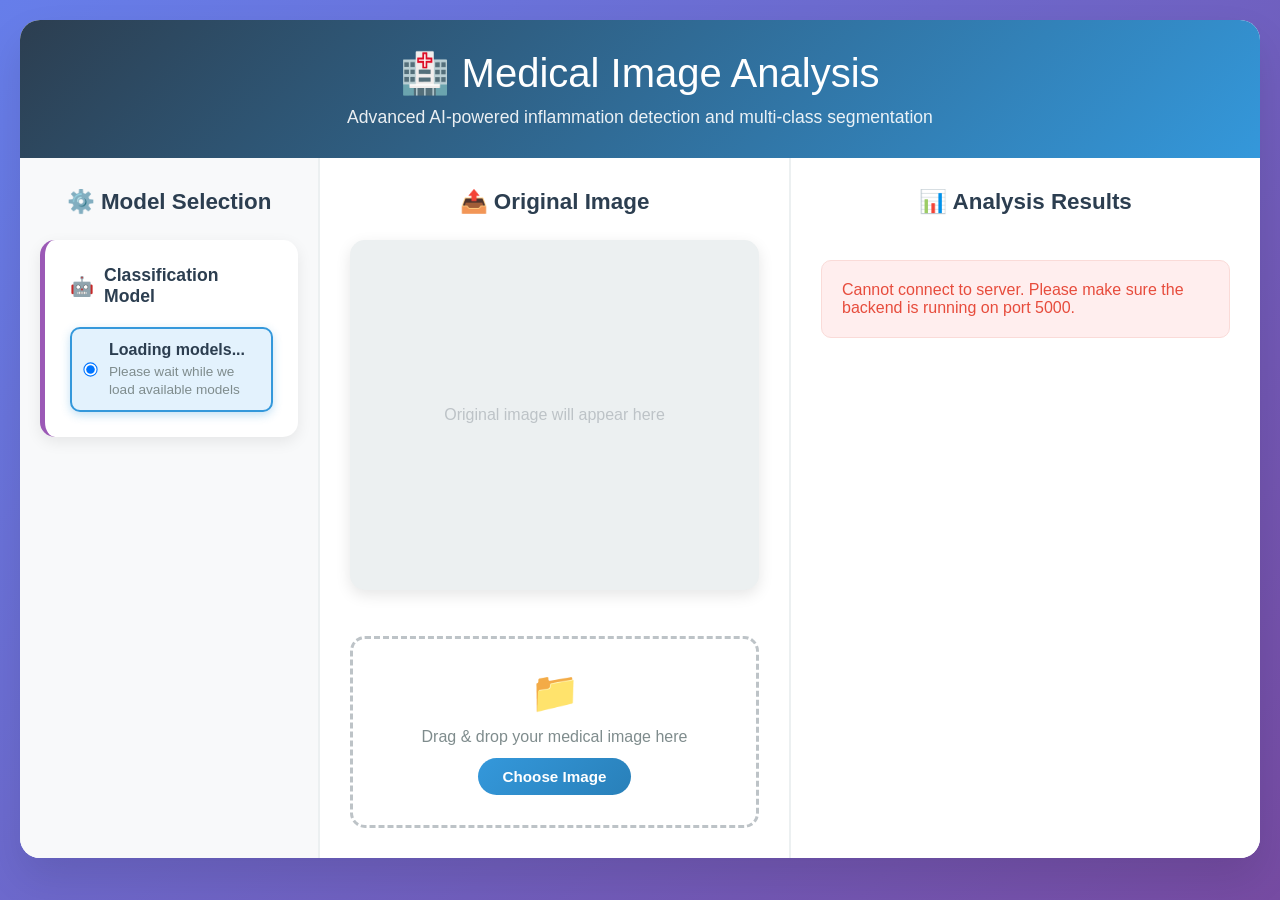
==== templates/index_ultrasam.html @ c084b0eb "Initialization" ====
<!DOCTYPE html>
<html lang="vi">
<head>
    <meta charset="UTF-8">
    <meta name="viewport" content="width=device-width, initial-scale=1.0">
    <title>🏥 Medical Image Analysis</title>
    <style>
        * {
            margin: 0;
            padding: 0;
            box-sizing: border-box;
        }

        body {
            font-family: 'Segoe UI', Tahoma, Geneva, Verdana, sans-serif;
            background: linear-gradient(135deg, #667eea 0%, #764ba2 100%);
            min-height: 100vh;
            padding: 20px;
        }

        .container {
            max-width: 1600px;
            margin: 0 auto;
            background: white;
            border-radius: 20px;
            box-shadow: 0 20px 40px rgba(0,0,0,0.1);
            overflow: hidden;
        }

        .header {
            background: linear-gradient(135deg, #2c3e50 0%, #3498db 100%);
            color: white;
            padding: 30px;
            text-align: center;
        }

        .header h1 {
            font-size: 2.5rem;
            margin-bottom: 10px;
            font-weight: 300;
        }

        .header p {
            opacity: 0.9;
            font-size: 1.1rem;
        }

        .main-content {
            display: flex;
            min-height: 700px;
        }

        /* 3-column layout */
        .model-panel {
            flex: 0 0 300px;
            padding: 30px 20px;
            background: #f8f9fa;
            border-right: 2px solid #ecf0f1;
        }

        .image-panel {
            flex: 1;
            padding: 30px;
            background: #ffffff;
            border-right: 2px solid #ecf0f1;
            display: flex;
            flex-direction: column;
        }

        .results-panel {
            flex: 1;
            padding: 30px;
            background: #ffffff;
            display: flex;
            flex-direction: column;
        }

        .panel-title {
            font-size: 1.4rem;
            margin-bottom: 25px;
            color: #2c3e50;
            font-weight: 600;
            text-align: center;
        }

        /* Model Selection */
        .model-selection {
            background: white;
            border-radius: 15px;
            padding: 25px;
            box-shadow: 0 5px 15px rgba(0,0,0,0.08);
            border-left: 5px solid #9b59b6;
        }

        .model-selection h3 {
            color: #2c3e50;
            margin-bottom: 20px;
            font-size: 1.1rem;
            display: flex;
            align-items: center;
        }

        .model-selection h3::before {
            content: "🤖";
            margin-right: 10px;
            font-size: 1.2rem;
        }

        .model-options {
            display: flex;
            flex-direction: column;
            gap: 10px;
        }

        .model-option {
            display: flex;
            align-items: center;
            padding: 12px;
            border: 2px solid #ecf0f1;
            border-radius: 10px;
            cursor: pointer;
            transition: all 0.3s ease;
            background: #f8f9fa;
        }

        .model-option:hover {
            border-color: #3498db;
            background: #ffffff;
            transform: translateY(-1px);
            box-shadow: 0 3px 10px rgba(52, 152, 219, 0.2);
        }

        .model-option.selected {
            border-color: #3498db;
            background: #e3f2fd;
            box-shadow: 0 3px 10px rgba(52, 152, 219, 0.3);
        }

        .model-option input[type="radio"] {
            margin-right: 12px;
            transform: scale(1.1);
        }

        .model-info {
            flex: 1;
        }

        .model-name {
            font-weight: 600;
            color: #2c3e50;
            font-size: 1rem;
            margin-bottom: 4px;
        }

        .model-description {
            color: #7f8c8d;
            font-size: 0.85rem;
            line-height: 1.3;
        }

        /* Image Display - Equal Heights */
        .image-container {
            width: 100%;
            height: 350px;
            border-radius: 15px;
            overflow: hidden;
            background: #ecf0f1;
            display: flex;
            align-items: center;
            justify-content: center;
            margin-bottom: 25px;
            box-shadow: 0 5px 15px rgba(0,0,0,0.1);
        }

        .image-container img {
            max-width: 100%;
            max-height: 100%;
            object-fit: contain;
        }

        .placeholder {
            color: #bdc3c7;
            font-size: 1rem;
            text-align: center;
        }

        /* Upload Area */
        .upload-area {
            border: 3px dashed #bdc3c7;
            border-radius: 15px;
            padding: 30px 15px;
            text-align: center;
            transition: all 0.3s ease;
            background: white;
            cursor: pointer;
            margin-top: auto;
        }

        .upload-area:hover {
            border-color: #3498db;
            background: #f8f9fa;
            transform: translateY(-2px);
        }

        .upload-area.dragover {
            border-color: #e74c3c;
            background: #fef9f9;
        }

        .upload-icon {
            font-size: 2.5rem;
            color: #bdc3c7;
            margin-bottom: 12px;
        }

        .upload-text {
            font-size: 1rem;
            color: #7f8c8d;
            margin-bottom: 12px;
        }

        .upload-btn {
            background: linear-gradient(135deg, #3498db, #2980b9);
            color: white;
            padding: 10px 25px;
            border: none;
            border-radius: 25px;
            font-size: 0.95rem;
            cursor: pointer;
            transition: all 0.3s ease;
            font-weight: 600;
        }

        .upload-btn:hover {
            transform: translateY(-2px);
            box-shadow: 0 5px 15px rgba(52, 152, 219, 0.4);
        }

        #fileInput {
            display: none;
        }

        /* Results */
        .result-card {
            background: white;
            border-radius: 15px;
            padding: 20px;
            margin-bottom: 18px;
            box-shadow: 0 5px 15px rgba(0,0,0,0.08);
            border-left: 5px solid #3498db;
        }

        .result-header {
            display: flex;
            align-items: center;
            margin-bottom: 12px;
        }

        .result-icon {
            font-size: 1.3rem;
            margin-right: 8px;
        }

        .result-title {
            font-size: 1.1rem;
            font-weight: 600;
            color: #2c3e50;
        }

        .classification-result {
            display: flex;
            align-items: center;
            margin-bottom: 12px;
        }

        .status-badge {
            padding: 6px 14px;
            border-radius: 20px;
            font-weight: 600;
            margin-right: 12px;
            font-size: 0.85rem;
        }

        .status-inflammation {
            background: #fee;
            color: #e74c3c;
            border: 1px solid #fadbd8;
        }

        .status-normal {
            background: #eafaf1;
            color: #27ae60;
            border: 1px solid #a9dfbf;
        }

        .confidence-bar {
            flex: 1;
            height: 6px;
            background: #ecf0f1;
            border-radius: 3px;
            overflow: hidden;
        }

        .confidence-fill {
            height: 100%;
            background: linear-gradient(90deg, #f39c12, #e74c3c);
            border-radius: 3px;
            transition: width 0.8s ease;
        }

        .confidence-text {
            margin-left: 12px;
            font-weight: 600;
            color: #2c3e50;
            font-size: 0.9rem;
        }

        .model-used-badge {
            display: inline-block;
            background: linear-gradient(135deg, #9b59b6, #8e44ad);
            color: white;
            padding: 4px 10px;
            border-radius: 12px;
            font-size: 0.75rem;
            font-weight: 600;
            margin-left: 8px;
            text-transform: uppercase;
        }

        .severity-info {
            display: flex;
            align-items: center;
            margin-top: 12px;
        }

        .severity-badge {
            padding: 8px 16px;
            border-radius: 20px;
            font-weight: 600;
            color: white;
            margin-right: 12px;
            font-size: 0.85rem;
        }

        .severity-details {
            flex: 1;
        }

        .severity-details p {
            margin: 4px 0;
            color: #7f8c8d;
            font-size: 0.9rem;
        }

        /* Enhanced Anatomy Information Styles */
        .anatomy-details {
            background: #f0f8ff;
            border-radius: 10px;
            padding: 15px;
            border-left: 4px solid #3498db;
            margin-top: 10px;
        }

        .anatomy-section {
            margin-bottom: 12px;
        }

        .anatomy-section:last-child {
            margin-bottom: 0;
        }

        .anatomy-label {
            font-weight: 600;
            color: #2c3e50;
            font-size: 0.9rem;
            margin-bottom: 4px;
            display: flex;
            align-items: center;
        }

        .anatomy-label::before {
            margin-right: 6px;
            font-size: 1rem;
        }

        .anatomy-label.angle::before {
            content: "📐";
        }

        .anatomy-label.inflammation::before {
            content: "🔍";
        }

        .anatomy-label.fluid::before {
            content: "💧";
        }

        .anatomy-value {
            color: #34495e;
            font-size: 0.85rem;
            line-height: 1.4;
            padding-left: 20px;
        }

        /* Enhanced Position Info */
        .position-info {
            display: flex;
            flex-direction: column;
            gap: 12px;
        }

        .position-main {
            display: flex;
            align-items: center;
        }

        .position-badge {
            padding: 8px 16px;
            border-radius: 20px;
            font-weight: 600;
            color: white;
            background: linear-gradient(135deg, #9b59b6, #8e44ad);
            font-size: 0.9rem;
            text-transform: uppercase;
            letter-spacing: 1px;
            box-shadow: 0 3px 10px rgba(155, 89, 182, 0.3);
        }

        .position-details {
            background: #f8f9fa;
            border-radius: 10px;
            padding: 12px;
            border-left: 4px solid #9b59b6;
        }

        .position-angle {
            font-weight: 600;
            color: #2c3e50;
            margin-bottom: 6px;
            font-size: 0.95rem;
        }

        .position-inflammation {
            color: #7f8c8d;
            font-size: 0.9rem;
            line-height: 1.4;
        }

        /* New Segmentation Results Styles */
        .segmentation-info {
            display: flex;
            flex-wrap: wrap;
            gap: 10px;
            margin-top: 12px;
        }

        .class-badge {
            display: inline-flex;
            align-items: center;
            padding: 6px 12px;
            border-radius: 15px;
            font-size: 0.8rem;
            font-weight: 600;
            background: #f8f9fa;
            border: 1px solid #dee2e6;
        }

        .class-badge.abnormal {
            background: #fee;
            color: #e74c3c;
            border-color: #fadbd8;
        }

        .class-badge.fat {
            background: #fff3cd;
            color: #856404;
            border-color: #ffeaa7;
        }

        .class-badge.femur {
            background: #e6f3ff;
            color: #0056b3;
            border-color: #b3d9ff;
        }

        .class-badge.tendon {
            background: #f0f8d4;
            color: #5a6b00;
            border-color: #d4db8a;
        }

        .class-badge.fluid {
            background: #e6f7ff;
            color: #0050b3;
            border-color: #91d5ff;
        }

        .class-count {
            margin-left: 8px;
            background: rgba(0,0,0,0.1);
            color: inherit;
            padding: 2px 6px;
            border-radius: 10px;
            font-size: 0.75rem;
        }

        /* Loading */
        .loading {
            display: none;
            text-align: center;
            padding: 40px;
        }

        .spinner {
            border: 4px solid #f3f3f3;
            border-top: 4px solid #3498db;
            border-radius: 50%;
            width: 40px;
            height: 40px;
            animation: spin 1s linear infinite;
            margin: 0 auto 20px;
        }

        @keyframes spin {
            0% { transform: rotate(0deg); }
            100% { transform: rotate(360deg); }
        }

        .error {
            background: #fee;
            color: #e74c3c;
            padding: 20px;
            border-radius: 10px;
            margin: 20px 0;
            border: 1px solid #fadbd8;
        }

        /* Responsive */
        @media (max-width: 1200px) {
            .main-content {
                flex-direction: column;
            }
            
            .model-panel {
                flex: none;
                border-right: none;
                border-bottom: 2px solid #ecf0f1;
            }

            .image-panel {
                border-right: none;
                border-bottom: 2px solid #ecf0f1;
            }
            
            .header h1 {
                font-size: 2rem;
            }
        }

        @media (max-width: 768px) {
            .model-panel {
                padding: 20px 15px;
            }

            .image-panel, .results-panel {
                padding: 20px 15px;
            }

            .image-container {
                height: 280px;
            }
        }
    </style>
</head>
<body>
    <div class="container">
        <div class="header">
            <h1>🏥 Medical Image Analysis</h1>
            <p>Advanced AI-powered inflammation detection and multi-class segmentation</p>
        </div>

        <div class="main-content">
            <!-- Left Panel: Model Selection -->
            <div class="model-panel">
                <h2 class="panel-title">⚙️ Model Selection</h2>
                
                <div class="model-selection">
                    <h3>Classification Model</h3>
                    <div class="model-options" id="modelOptions">
                        <!-- Models will be loaded here -->
                        <div class="model-option selected">
                            <input type="radio" name="model" value="medvit" checked>
                            <div class="model-info">
                                <div class="model-name">Loading models...</div>
                                <div class="model-description">Please wait while we load available models</div>
                            </div>
                        </div>
                    </div>
                </div>
            </div>

            <!-- Middle Panel: Original Image & Upload -->
            <div class="image-panel">
                <h2 class="panel-title">📤 Original Image</h2>
                
                <!-- Original Image Display -->
                <div class="image-container" id="originalImageContainer">
                    <div class="placeholder">Original image will appear here</div>
                </div>

                <!-- Upload Area -->
                <div class="upload-area" id="uploadArea">
                    <div class="upload-icon">📁</div>
                    <div class="upload-text">Drag & drop your medical image here</div>
                    <button class="upload-btn" onclick="document.getElementById('fileInput').click()">
                        Choose Image
                    </button>
                    <input type="file" id="fileInput" accept="image/*" onchange="handleFileSelect(event)">
                </div>
            </div>

            <!-- Right Panel: Results & Segmented Image -->
            <div class="results-panel">
                <h2 class="panel-title">📊 Analysis Results</h2>

                <div class="loading" id="loading">
                    <div class="spinner"></div>
                    <p>Analyzing image... Please wait</p>
                </div>

                <div id="results" style="display: none;">
                    <div class="image-container" id="resultImageContainer">
                        <div class="placeholder">Segmented result will appear here</div>
                    </div>

                    <div class="result-card" id="positionCard" style="display: none;">
                        <div class="result-header">
                            <span class="result-icon">📍</span>
                            <span class="result-title">Ultrasound Position & Anatomy</span>
                        </div>
                        <div class="position-info">
                            <div class="position-main">
                                <div class="position-badge" id="positionBadge">-</div>
                            </div>
                            <div class="position-details">
                                <div class="position-angle" id="positionAngle">-</div>
                                <div class="position-inflammation" id="positionInflammation">-</div>
                                
                                <!-- Anatomy details section -->
                                <div class="anatomy-details" id="anatomyDetails" style="display: none;">
                                    <div class="anatomy-section">
                                        <div class="anatomy-label angle">Góc chụp chi tiết</div>
                                        <div class="anatomy-value" id="anatomyAngle">-</div>
                                    </div>
                                    <div class="anatomy-section">
                                        <div class="anatomy-label inflammation">Vùng viêm thường gặp</div>
                                        <div class="anatomy-value" id="anatomyInflammation">-</div>
                                    </div>
                                    <div class="anatomy-section">
                                        <div class="anatomy-label fluid">Vị trí tập trung dịch</div>
                                        <div class="anatomy-value" id="anatomyFluid">-</div>
                                    </div>
                                </div>
                            </div>
                        </div>
                    </div>

                    <div class="result-card">
                        <div class="result-header">
                            <span class="result-icon">🔍</span>
                            <span class="result-title">Classification Result</span>
                            <span class="model-used-badge" id="modelUsedBadge">-</span>
                        </div>
                        <div class="classification-result">
                            <div class="status-badge" id="statusBadge">-</div>
                            <div class="confidence-bar">
                                <div class="confidence-fill" id="confidenceFill"></div>
                            </div>
                            <div class="confidence-text" id="confidenceText">-</div>
                        </div>
                    </div>

                    <!-- New UltraSAM Segmentation Results Card -->
                    <div class="result-card" id="segmentationCard" style="display: none;">
                        <div class="result-header">
                            <span class="result-icon">🎯</span>
                            <span class="result-title">Multi-class Segmentation</span>
                            <span class="model-used-badge">UltraSAM</span>
                        </div>
                        <div class="segmentation-info" id="segmentationInfo">
                            <!-- Segmentation results will be populated here -->
                        </div>
                        <div style="margin-top: 10px; color: #7f8c8d; font-size: 0.85rem;">
                            <strong>Total objects detected:</strong> <span id="totalObjects">0</span>
                        </div>
                    </div>

                    <div class="result-card" id="inflammationCard" style="display: none;">
                        <div class="result-header">
                            <span class="result-icon">⚕️</span>
                            <span class="result-title">Inflammation Analysis (3-Level)</span>
                        </div>
                        <div class="severity-info">
                            <div class="severity-badge" id="severityBadge">-</div>
                            <div class="severity-details">
                                <p><strong>Affected area:</strong> <span id="affectedRatio">-</span>% of image</p>
                                <p><strong>Abnormal pixels:</strong> <span id="abnormalPixels">-</span></p>
                                <p><strong>Analysis method:</strong> Based on 'abnormal' class segmentation</p>
                            </div>
                        </div>
                    </div>
                </div>

                <div id="error" class="error" style="display: none;"></div>
            </div>
        </div>
    </div>

    <script>
        const API_BASE = 'https://duongnd18.vkist-hub.com/proxy/5000';
        let availableModels = [];
        
        // Enhanced position mapping with detailed information
        const positionDetails = {
            'r': {
                angle: 'Góc chụp bên phải (Right)',
                inflammation: 'Vùng viêm có thể ở các cấu trúc bên phải của khớp'
            },
            'suprapat': {
                angle: 'Góc chụp trước xương bánh chè (Suprapatellar)',
                inflammation: 'Viêm điểm bám gân tứ đầu (Quadriceps tendon insertion inflammation)'
            },
            'post': {
                angle: 'Góc chụp kheo chân đằng sau (Posterior)',
                inflammation: 'Viêm nang Baker (Baker\'s cyst inflammation)'
            },
            'lat': {
                angle: 'Góc chụp bên (Lateral)',
                inflammation: 'Viêm các cấu trúc bên của khớp'
            },
            'med': {
                angle: 'Góc chụp giữa (Medial)',
                inflammation: 'Viêm các cấu trúc giữa của khớp'
            }
        };
        
        // Load available models on page load
        async function loadAvailableModels() {
            try {
                const response = await fetch(`${API_BASE}/api/models`);
                const data = await response.json();
                
                if (data.success && data.classification_models.length > 0) {
                    availableModels = data.classification_models;
                    renderModelOptions(data.classification_models, 'medvit');
                } else {
                    showError('No classification models available');
                }
            } catch (error) {
                console.error('Error loading models:', error);
                showError('Failed to load available models');
            }
        }

        function renderModelOptions(models, defaultModel) {
            const container = document.getElementById('modelOptions');
            container.innerHTML = '';

            models.forEach((model, index) => {
                const isDefault = model.name === defaultModel;
                const optionDiv = document.createElement('div');
                optionDiv.className = `model-option ${isDefault ? 'selected' : ''}`;
                optionDiv.onclick = () => selectModel(model.name);

                optionDiv.innerHTML = `
                    <input type="radio" name="model" value="${model.name}" ${isDefault ? 'checked' : ''}>
                    <div class="model-info">
                        <div class="model-name">${model.display_name}</div>
                        <div class="model-description">${model.description}</div>
                    </div>
                `;

                container.appendChild(optionDiv);
            });
        }

        function selectModel(modelName) {
            // Update radio button
            document.querySelectorAll('input[name="model"]').forEach(radio => {
                radio.checked = radio.value === modelName;
            });

            // Update visual selection
            document.querySelectorAll('.model-option').forEach(option => {
                option.classList.remove('selected');
            });
            
            const selectedOption = document.querySelector(`input[value="${modelName}"]`).closest('.model-option');
            selectedOption.classList.add('selected');

            console.log(`Selected model: ${modelName}`);
        }

        function getSelectedModel() {
            const selectedRadio = document.querySelector('input[name="model"]:checked');
            return selectedRadio ? selectedRadio.value : 'medvit';
        }
        
        // Drag and drop functionality
        const uploadArea = document.getElementById('uploadArea');
        const fileInput = document.getElementById('fileInput');

        uploadArea.addEventListener('dragover', (e) => {
            e.preventDefault();
            uploadArea.classList.add('dragover');
        });

        uploadArea.addEventListener('dragleave', (e) => {
            e.preventDefault();
            uploadArea.classList.remove('dragover');
        });

        uploadArea.addEventListener('drop', (e) => {
            e.preventDefault();
            uploadArea.classList.remove('dragover');
            const files = e.dataTransfer.files;
            if (files.length > 0) {
                handleFile(files[0]);
            }
        });

        function handleFileSelect(event) {
            const file = event.target.files[0];
            if (file) {
                handleFile(file);
            }
        }

        function handleFile(file) {
            // Validate file type
            if (!file.type.startsWith('image/')) {
                showError('Please select a valid image file');
                return;
            }

            // Display original image
            const reader = new FileReader();
            reader.onload = (e) => {
                displayOriginalImage(e.target.result);
            };
            reader.readAsDataURL(file);

            // Upload and analyze
            uploadAndAnalyze(file);
        }

        function displayOriginalImage(imageSrc) {
            const container = document.getElementById('originalImageContainer');
            container.innerHTML = `<img src="${imageSrc}" alt="Original Image">`;
        }

        async function uploadAndAnalyze(file) {
            showLoading(true);
            hideError();
            hideResults();

            const formData = new FormData();
            formData.append('image', file);
            formData.append('model', getSelectedModel());

            try {
                const response = await fetch(`${API_BASE}/api/analyze`, {
                    method: 'POST',
                    body: formData
                });

                const result = await response.json();

                if (result.success) {
                    displayResults(result);
                } else {
                    showError(result.error || 'Analysis failed');
                }
            } catch (error) {
                showError(`Network error: ${error.message}`);
            } finally {
                showLoading(false);
            }
        }

        function displayResults(result) {
            // Display result image
            const resultContainer = document.getElementById('resultImageContainer');
            resultContainer.innerHTML = `<img src="${API_BASE}${result.images.result}" alt="Analysis Result">`;

            // Display enhanced position information if available
            if (result.position) {
                const positionCard = document.getElementById('positionCard');
                const positionBadge = document.getElementById('positionBadge');
                const positionAngle = document.getElementById('positionAngle');
                const positionInflammation = document.getElementById('positionInflammation');
                
                // Anatomy details elements
                const anatomyDetails = document.getElementById('anatomyDetails');
                const anatomyAngle = document.getElementById('anatomyAngle');
                const anatomyInflammation = document.getElementById('anatomyInflammation');
                const anatomyFluid = document.getElementById('anatomyFluid');
                
                positionBadge.textContent = result.position.toUpperCase();
                
                // Check if anatomy_info is available from backend
                if (result.anatomy_info) {
                    // Use detailed anatomy info from backend
                    positionAngle.textContent = result.anatomy_info.angle || `Góc chụp: ${result.position}`;
                    positionInflammation.textContent = result.anatomy_info.inflammation || 'Thông tin chi tiết về vùng viêm chưa có sẵn';
                    
                    // Show detailed anatomy information
                    anatomyAngle.textContent = result.anatomy_info.angle || '-';
                    anatomyInflammation.textContent = result.anatomy_info.inflammation || '-';
                    anatomyFluid.textContent = result.anatomy_info.fluid_location || '-';
                    anatomyDetails.style.display = 'block';
                } else {
                    // Fallback to existing position details if anatomy_info not available
                    const details = positionDetails[result.position.toLowerCase()] || {
                        angle: `Góc chụp: ${result.position}`,
                        inflammation: 'Thông tin chi tiết về vùng viêm chưa có sẵn'
                    };
                    
                    positionAngle.textContent = details.angle;
                    positionInflammation.textContent = details.inflammation;
                    anatomyDetails.style.display = 'none';
                }
                
                positionCard.style.display = 'block';
            } else {
                document.getElementById('positionCard').style.display = 'none';
            }

            // Display model used
            const modelUsedBadge = document.getElementById('modelUsedBadge');
            const usedModel = availableModels.find(m => m.name === result.classification.model || result.model_used);
            modelUsedBadge.textContent = usedModel ? usedModel.display_name : 'MedViT';

            // Display classification results
            const classification = result.classification;
            const statusBadge = document.getElementById('statusBadge');
            const confidenceFill = document.getElementById('confidenceFill');
            const confidenceText = document.getElementById('confidenceText');

            if (classification.has_inflammation) {
                statusBadge.textContent = '🔴 Viêm';
                statusBadge.className = 'status-badge status-inflammation';
            } else {
                statusBadge.textContent = '🟢 Bình thường';
                statusBadge.className = 'status-badge status-normal';
            }

            confidenceFill.style.width = `${classification.confidence}%`;
            confidenceText.textContent = `${classification.confidence}%`;

            // Display UltraSAM segmentation results
            if (result.segmentation && result.segmentation.performed) {
                displaySegmentationResults(result.segmentation);
            }

            // Display inflammation analysis if available
            if (result.inflammation_analysis) {
                displayInflammationAnalysis(result.inflammation_analysis);
            } else {
                document.getElementById('inflammationCard').style.display = 'none';
            }

            showResults(true);
        }

        function displaySegmentationResults(segmentation) {
            const segmentationCard = document.getElementById('segmentationCard');
            const segmentationInfo = document.getElementById('segmentationInfo');
            const totalObjects = document.getElementById('totalObjects');

            if (segmentation.classes_detected && Object.keys(segmentation.classes_detected).length > 0) {
                segmentationInfo.innerHTML = '';
                
                // Create badges for each detected class
                Object.entries(segmentation.classes_detected).forEach(([className, count]) => {
                    const badge = document.createElement('div');
                    badge.className = `class-badge ${className}`;
                    badge.innerHTML = `
                        ${className.charAt(0).toUpperCase() + className.slice(1)}
                        <span class="class-count">${count}</span>
                    `;
                    segmentationInfo.appendChild(badge);
                });

                totalObjects.textContent = segmentation.total_objects || 0;
                segmentationCard.style.display = 'block';
            } else {
                segmentationCard.style.display = 'none';
            }
        }

        function displayInflammationAnalysis(analysis) {
            const inflammationCard = document.getElementById('inflammationCard');
            const severityBadge = document.getElementById('severityBadge');
            const affectedRatio = document.getElementById('affectedRatio');
            const abnormalPixels = document.getElementById('abnormalPixels');

            severityBadge.textContent = analysis.severity;
            severityBadge.style.backgroundColor = analysis.color;
            affectedRatio.textContent = analysis.ratio;
            
            // Updated to show abnormal pixels vs total pixels
            if (analysis.abnormal_pixels !== undefined && analysis.total_pixels !== undefined) {
                abnormalPixels.textContent = `${analysis.abnormal_pixels.toLocaleString()} / ${analysis.total_pixels.toLocaleString()}`;
            } else {
                // Fallback for old format
                abnormalPixels.textContent = analysis.pixels_count ? `${analysis.pixels_count.toLocaleString()}` : '-';
            }

            inflammationCard.style.display = 'block';
        }

        function showLoading(show) {
            document.getElementById('loading').style.display = show ? 'block' : 'none';
        }

        function showResults(show) {
            document.getElementById('results').style.display = show ? 'block' : 'none';
        }

        function showError(message) {
            const errorDiv = document.getElementById('error');
            errorDiv.textContent = message;
            errorDiv.style.display = 'block';
        }

        function hideError() {
            document.getElementById('error').style.display = 'none';
        }

        function hideResults() {
            document.getElementById('results').style.display = 'none';
        }

        // Health check and model loading on page load
        window.addEventListener('load', async () => {
            try {
                // Load available models first
                await loadAvailableModels();
                
                // Then check health
                const response = await fetch(`${API_BASE}/api/health`);
                const health = await response.json();
                
                if (health.status !== 'healthy') {
                    showError('Server is not ready. Please check if models are loaded.');
                }
            } catch (error) {
                showError('Cannot connect to server. Please make sure the backend is running on port 5000.');
            }
        });
    </script>
</body>
</html>
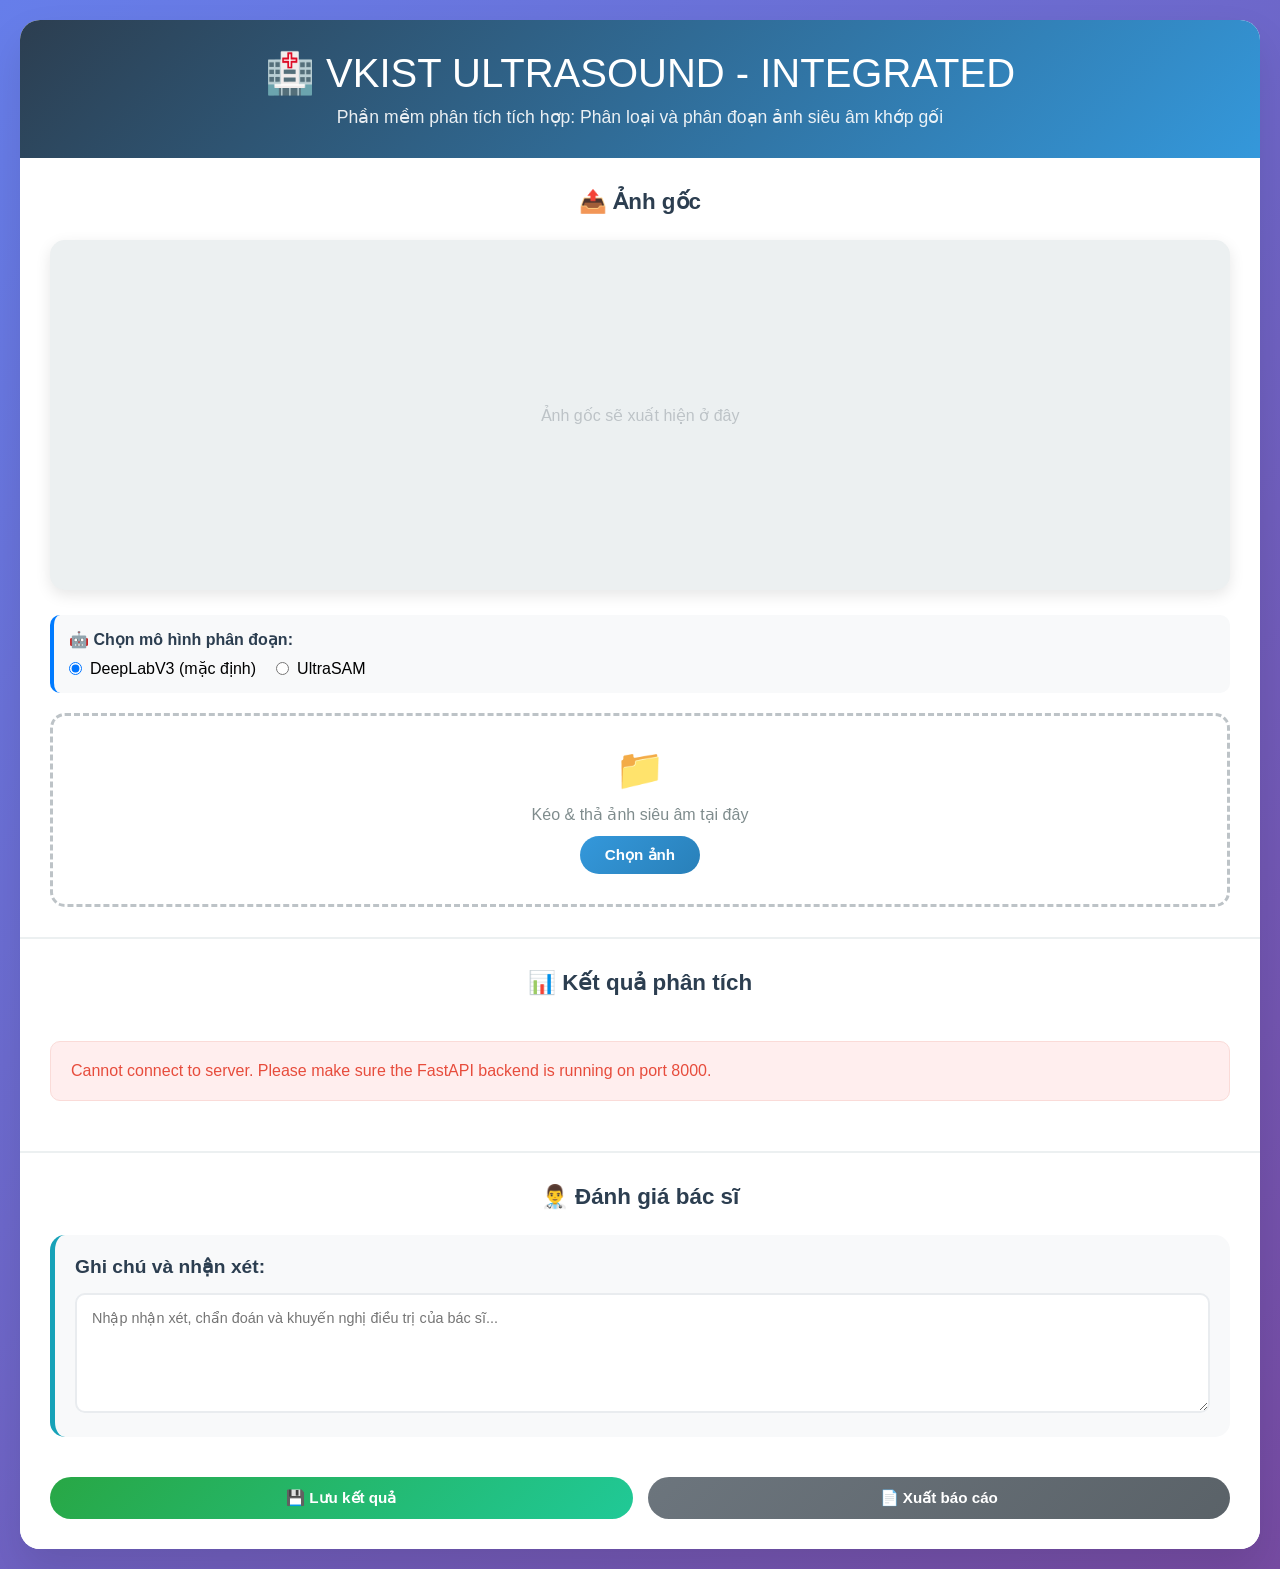
==== commit 4287adbd: "index ultrasam" ====
--- a/templates/index_ultrasam.html
+++ b/templates/index_ultrasam.html
@@ -3,7 +3,7 @@
 <head>
     <meta charset="UTF-8">
     <meta name="viewport" content="width=device-width, initial-scale=1.0">
-    <title>🏥 Medical Image Analysis</title>
+    <title>VKIST ULTRASOUND - INTEGRATED ANALYSIS</title>
     <style>
         * {
             margin: 0;
@@ -19,7 +19,7 @@
         }
 
         .container {
-            max-width: 1600px;
+            max-width: 1800px;
             margin: 0 auto;
             background: white;
             border-radius: 20px;
@@ -47,17 +47,10 @@
 
         .main-content {
             display: flex;
-            min-height: 700px;
+            min-height: 800px;
         }
 
         /* 3-column layout */
-        .model-panel {
-            flex: 0 0 300px;
-            padding: 30px 20px;
-            background: #f8f9fa;
-            border-right: 2px solid #ecf0f1;
-        }
-
         .image-panel {
             flex: 1;
             padding: 30px;
@@ -71,6 +64,17 @@
             flex: 1;
             padding: 30px;
             background: #ffffff;
+            border-right: 2px solid #ecf0f1;
+            display: flex;
+            flex-direction: column;
+            max-height: 800px;
+            overflow-y: auto;
+        }
+
+        .analysis-panel {
+            flex: 1;
+            padding: 30px;
+            background: #ffffff;
             display: flex;
             flex-direction: column;
         }
@@ -83,82 +87,7 @@
             text-align: center;
         }
 
-        /* Model Selection */
-        .model-selection {
-            background: white;
-            border-radius: 15px;
-            padding: 25px;
-            box-shadow: 0 5px 15px rgba(0,0,0,0.08);
-            border-left: 5px solid #9b59b6;
-        }
-
-        .model-selection h3 {
-            color: #2c3e50;
-            margin-bottom: 20px;
-            font-size: 1.1rem;
-            display: flex;
-            align-items: center;
-        }
-
-        .model-selection h3::before {
-            content: "🤖";
-            margin-right: 10px;
-            font-size: 1.2rem;
-        }
-
-        .model-options {
-            display: flex;
-            flex-direction: column;
-            gap: 10px;
-        }
-
-        .model-option {
-            display: flex;
-            align-items: center;
-            padding: 12px;
-            border: 2px solid #ecf0f1;
-            border-radius: 10px;
-            cursor: pointer;
-            transition: all 0.3s ease;
-            background: #f8f9fa;
-        }
-
-        .model-option:hover {
-            border-color: #3498db;
-            background: #ffffff;
-            transform: translateY(-1px);
-            box-shadow: 0 3px 10px rgba(52, 152, 219, 0.2);
-        }
-
-        .model-option.selected {
-            border-color: #3498db;
-            background: #e3f2fd;
-            box-shadow: 0 3px 10px rgba(52, 152, 219, 0.3);
-        }
-
-        .model-option input[type="radio"] {
-            margin-right: 12px;
-            transform: scale(1.1);
-        }
-
-        .model-info {
-            flex: 1;
-        }
-
-        .model-name {
-            font-weight: 600;
-            color: #2c3e50;
-            font-size: 1rem;
-            margin-bottom: 4px;
-        }
-
-        .model-description {
-            color: #7f8c8d;
-            font-size: 0.85rem;
-            line-height: 1.3;
-        }
-
-        /* Image Display - Equal Heights */
+        /* Image Display */
         .image-container {
             width: 100%;
             height: 350px;
@@ -327,81 +256,6 @@
             text-transform: uppercase;
         }
 
-        .severity-info {
-            display: flex;
-            align-items: center;
-            margin-top: 12px;
-        }
-
-        .severity-badge {
-            padding: 8px 16px;
-            border-radius: 20px;
-            font-weight: 600;
-            color: white;
-            margin-right: 12px;
-            font-size: 0.85rem;
-        }
-
-        .severity-details {
-            flex: 1;
-        }
-
-        .severity-details p {
-            margin: 4px 0;
-            color: #7f8c8d;
-            font-size: 0.9rem;
-        }
-
-        /* Enhanced Anatomy Information Styles */
-        .anatomy-details {
-            background: #f0f8ff;
-            border-radius: 10px;
-            padding: 15px;
-            border-left: 4px solid #3498db;
-            margin-top: 10px;
-        }
-
-        .anatomy-section {
-            margin-bottom: 12px;
-        }
-
-        .anatomy-section:last-child {
-            margin-bottom: 0;
-        }
-
-        .anatomy-label {
-            font-weight: 600;
-            color: #2c3e50;
-            font-size: 0.9rem;
-            margin-bottom: 4px;
-            display: flex;
-            align-items: center;
-        }
-
-        .anatomy-label::before {
-            margin-right: 6px;
-            font-size: 1rem;
-        }
-
-        .anatomy-label.angle::before {
-            content: "📐";
-        }
-
-        .anatomy-label.inflammation::before {
-            content: "🔍";
-        }
-
-        .anatomy-label.fluid::before {
-            content: "💧";
-        }
-
-        .anatomy-value {
-            color: #34495e;
-            font-size: 0.85rem;
-            line-height: 1.4;
-            padding-left: 20px;
-        }
-
         /* Enhanced Position Info */
         .position-info {
             display: flex;
@@ -446,62 +300,266 @@
             line-height: 1.4;
         }
 
-        /* New Segmentation Results Styles */
+        /* Inflammation Severity Styles */
+        .inflammation-severity-card {
+            border-left: 5px solid #e74c3c;
+        }
+
+        .severity-info {
+            display: flex;
+            flex-direction: column;
+            gap: 12px;
+        }
+
+        .severity-header {
+            display: flex;
+            align-items: center;
+            justify-content: space-between;
+        }
+
+        .severity-badge {
+            padding: 8px 16px;
+            border-radius: 20px;
+            font-weight: 700;
+            color: white;
+            font-size: 0.9rem;
+            text-transform: uppercase;
+            letter-spacing: 1px;
+            box-shadow: 0 3px 10px rgba(0,0,0,0.2);
+        }
+
+        .severity-level-0 { background: linear-gradient(135deg, #28a745, #20c997); }
+        .severity-level-1 { background: linear-gradient(135deg, #ffc107, #fd7e14); }
+        .severity-level-2 { background: linear-gradient(135deg, #fd7e14, #dc3545); }
+        .severity-level-3 { background: linear-gradient(135deg, #dc3545, #c82333); }
+
+        .severity-details {
+            background: #f8f9fa;
+            border-radius: 10px;
+            padding: 15px;
+        }
+
+        .severity-ratio {
+            font-size: 1.1rem;
+            font-weight: 600;
+            color: #2c3e50;
+            margin-bottom: 8px;
+        }
+
+        .severity-description {
+            color: #6c757d;
+            font-size: 0.9rem;
+            line-height: 1.4;
+            margin-bottom: 10px;
+        }
+
+        .severity-stats {
+            display: grid;
+            grid-template-columns: 1fr 1fr;
+            gap: 10px;
+            font-size: 0.8rem;
+        }
+
+        .severity-stat {
+            background: #e9ecef;
+            padding: 8px 12px;
+            border-radius: 8px;
+            text-align: center;
+        }
+
+        .severity-stat-label {
+            color: #6c757d;
+            display: block;
+            font-weight: 500;
+        }
+
+        .severity-stat-value {
+            color: #2c3e50;
+            font-weight: 700;
+            font-size: 0.9rem;
+        }
+
+        /* Segmentation Results */
         .segmentation-info {
+            background: #f0f8ff;
+            border-radius: 10px;
+            padding: 15px;
+            border-left: 4px solid #3498db;
+        }
+
+        .classes-detected {
             display: flex;
             flex-wrap: wrap;
-            gap: 10px;
-            margin-top: 12px;
+            gap: 8px;
+            margin-top: 10px;
         }
 
         .class-badge {
-            display: inline-flex;
-            align-items: center;
-            padding: 6px 12px;
+            padding: 4px 12px;
             border-radius: 15px;
             font-size: 0.8rem;
             font-weight: 600;
-            background: #f8f9fa;
-            border: 1px solid #dee2e6;
-        }
-
-        .class-badge.abnormal {
-            background: #fee;
-            color: #e74c3c;
-            border-color: #fadbd8;
-        }
-
-        .class-badge.fat {
-            background: #fff3cd;
-            color: #856404;
-            border-color: #ffeaa7;
-        }
-
-        .class-badge.femur {
-            background: #e6f3ff;
-            color: #0056b3;
-            border-color: #b3d9ff;
-        }
-
-        .class-badge.tendon {
-            background: #f0f8d4;
-            color: #5a6b00;
-            border-color: #d4db8a;
-        }
-
-        .class-badge.fluid {
-            background: #e6f7ff;
-            color: #0050b3;
-            border-color: #91d5ff;
-        }
-
-        .class-count {
-            margin-left: 8px;
-            background: rgba(0,0,0,0.1);
-            color: inherit;
-            padding: 2px 6px;
+        }
+
+        .class-abnormal {
+            background: #ffebee;
+            color: #c62828;
+            border: 1px solid #ffcdd2;
+        }
+
+        .class-fat {
+            background: #fff9c4;
+            color: #f57f17;
+            border: 1px solid #fff176;
+        }
+
+        .class-femur {
+            background: #e8f5e8;
+            color: #2e7d32;
+            border: 1px solid #c8e6c9;
+        }
+
+        .class-tendon {
+            background: #e3f2fd;
+            color: #1976d2;
+            border: 1px solid #bbdefb;
+        }
+
+        /* Location Analysis */
+        .location-analysis {
+            background: #fafafa;
+            border-radius: 10px;
+            padding: 15px;
+            border-left: 4px solid #ff9800;
+            margin-top: 10px;
+        }
+
+        .location-primary {
+            font-weight: 600;
+            color: #e65100;
+            margin-bottom: 8px;
+            font-size: 0.95rem;
+        }
+
+        .location-description {
+            color: #5d4037;
+            font-size: 0.9rem;
+            line-height: 1.4;
+            margin-bottom: 10px;
+        }
+
+        .location-context {
+            color: #6a1b9a;
+            font-size: 0.85rem;
+            font-style: italic;
+        }
+
+        .overlap-info {
+            display: flex;
+            flex-wrap: wrap;
+            gap: 8px;
+            margin-top: 8px;
+        }
+
+        .overlap-badge {
+            padding: 2px 8px;
             border-radius: 10px;
             font-size: 0.75rem;
+            background: #e0e0e0;
+            color: #424242;
+        }
+
+        /* Analysis Panel */
+        .doctor-notes {
+            background: #f8f9fa;
+            border-radius: 15px;
+            padding: 20px;
+            margin-bottom: 20px;
+            border-left: 5px solid #17a2b8;
+        }
+
+        .doctor-notes h3 {
+            margin-bottom: 15px;
+            color: #2c3e50;
+            font-size: 1.2rem;
+        }
+
+        .doctor-notes textarea {
+            width: 100%;
+            min-height: 120px;
+            border: 2px solid #e9ecef;
+            border-radius: 10px;
+            padding: 15px;
+            font-family: inherit;
+            font-size: 0.9rem;
+            resize: vertical;
+            transition: border-color 0.3s ease;
+        }
+
+        .doctor-notes textarea:focus {
+            outline: none;
+            border-color: #17a2b8;
+            box-shadow: 0 0 0 3px rgba(23, 162, 184, 0.1);
+        }
+
+        .action-buttons {
+            display: flex;
+            gap: 15px;
+            margin-top: 20px;
+        }
+
+        .btn-primary {
+            flex: 1;
+            background: linear-gradient(135deg, #28a745, #20c997);
+            color: white;
+            border: none;
+            padding: 12px 20px;
+            border-radius: 25px;
+            font-size: 0.95rem;
+            font-weight: 600;
+            cursor: pointer;
+            transition: all 0.3s ease;
+        }
+
+        .btn-primary:hover {
+            transform: translateY(-2px);
+            box-shadow: 0 5px 15px rgba(40, 167, 69, 0.4);
+        }
+
+        .btn-secondary {
+            flex: 1;
+            background: linear-gradient(135deg, #6c757d, #5a6268);
+            color: white;
+            border: none;
+            padding: 12px 20px;
+            border-radius: 25px;
+            font-size: 0.95rem;
+            font-weight: 600;
+            cursor: pointer;
+            transition: all 0.3s ease;
+        }
+
+        .btn-secondary:hover {
+            transform: translateY(-2px);
+            box-shadow: 0 5px 15px rgba(108, 117, 125, 0.4);
+        }
+
+        .download-link {
+            display: block;
+            margin-top: 15px;
+            padding: 10px 15px;
+            background: #e3f2fd;
+            border: 1px solid #2196f3;
+            border-radius: 8px;
+            color: #1976d2;
+            text-decoration: none;
+            text-align: center;
+            font-weight: 600;
+            transition: all 0.3s ease;
+        }
+
+        .download-link:hover {
+            background: #bbdefb;
         }
 
         /* Loading */
@@ -535,39 +593,50 @@
             border: 1px solid #fadbd8;
         }
 
+        .success {
+            background: #eafaf1;
+            color: #27ae60;
+            padding: 15px;
+            border-radius: 10px;
+            margin: 15px 0;
+            border: 1px solid #a9dfbf;
+        }
+
         /* Responsive */
-        @media (max-width: 1200px) {
+        @media (max-width: 1400px) {
             .main-content {
                 flex-direction: column;
             }
             
-            .model-panel {
-                flex: none;
+            .image-panel, .results-panel, .analysis-panel {
                 border-right: none;
                 border-bottom: 2px solid #ecf0f1;
             }
-
-            .image-panel {
-                border-right: none;
-                border-bottom: 2px solid #ecf0f1;
-            }
-            
+            
+            .analysis-panel {
+                border-bottom: none;
+            }
+        }
+
+        @media (max-width: 768px) {
+            .image-panel, .results-panel, .analysis-panel {
+                padding: 20px 15px;
+            }
+
+            .image-container {
+                height: 280px;
+            }
+
             .header h1 {
                 font-size: 2rem;
             }
-        }
-
-        @media (max-width: 768px) {
-            .model-panel {
-                padding: 20px 15px;
-            }
-
-            .image-panel, .results-panel {
-                padding: 20px 15px;
-            }
-
-            .image-container {
-                height: 280px;
+
+            .action-buttons {
+                flex-direction: column;
+            }
+
+            .severity-stats {
+                grid-template-columns: 1fr;
             }
         }
     </style>
@@ -575,68 +644,64 @@
 <body>
     <div class="container">
         <div class="header">
-            <h1>🏥 Medical Image Analysis</h1>
-            <p>Advanced AI-powered inflammation detection and multi-class segmentation</p>
+            <h1>🏥 VKIST ULTRASOUND - INTEGRATED</h1>
+            <p>Phần mềm phân tích tích hợp: Phân loại và phân đoạn ảnh siêu âm khớp gối</p>
         </div>
 
         <div class="main-content">
-            <!-- Left Panel: Model Selection -->
-            <div class="model-panel">
-                <h2 class="panel-title">⚙️ Model Selection</h2>
-                
-                <div class="model-selection">
-                    <h3>Classification Model</h3>
-                    <div class="model-options" id="modelOptions">
-                        <!-- Models will be loaded here -->
-                        <div class="model-option selected">
-                            <input type="radio" name="model" value="medvit" checked>
-                            <div class="model-info">
-                                <div class="model-name">Loading models...</div>
-                                <div class="model-description">Please wait while we load available models</div>
-                            </div>
-                        </div>
-                    </div>
-                </div>
-            </div>
-
-            <!-- Middle Panel: Original Image & Upload -->
+            <!-- Left Panel: Original Image & Upload -->
             <div class="image-panel">
-                <h2 class="panel-title">📤 Original Image</h2>
+                <h2 class="panel-title">📤 Ảnh gốc</h2>
                 
                 <!-- Original Image Display -->
                 <div class="image-container" id="originalImageContainer">
-                    <div class="placeholder">Original image will appear here</div>
+                    <div class="placeholder">Ảnh gốc sẽ xuất hiện ở đây</div>
+                </div>
+
+                <!-- Model Selection -->
+                <div class="model-selection" style="margin-bottom: 20px; padding: 15px; background: #f8f9fa; border-radius: 10px; border-left: 4px solid #007bff;">
+                    <h4 style="margin-bottom: 10px; color: #2c3e50; font-size: 1rem;">🤖 Chọn mô hình phân đoạn:</h4>
+                    <div style="display: flex; align-items: center; gap: 20px;">
+                        <label style="display: flex; align-items: center; cursor: pointer; font-weight: 500;">
+                            <input type="radio" name="segmentModel" value="deeplabv3" checked style="margin-right: 8px;">
+                            DeepLabV3 (mặc định)
+                        </label>
+                        <label style="display: flex; align-items: center; cursor: pointer; font-weight: 500;">
+                            <input type="radio" name="segmentModel" value="ultrasam" style="margin-right: 8px;">
+                            UltraSAM
+                        </label>
+                    </div>
                 </div>
 
                 <!-- Upload Area -->
                 <div class="upload-area" id="uploadArea">
                     <div class="upload-icon">📁</div>
-                    <div class="upload-text">Drag & drop your medical image here</div>
+                    <div class="upload-text">Kéo & thả ảnh siêu âm tại đây</div>
                     <button class="upload-btn" onclick="document.getElementById('fileInput').click()">
-                        Choose Image
+                        Chọn ảnh
                     </button>
                     <input type="file" id="fileInput" accept="image/*" onchange="handleFileSelect(event)">
                 </div>
             </div>
 
-            <!-- Right Panel: Results & Segmented Image -->
+            <!-- Middle Panel: Results & Segmented Image -->
             <div class="results-panel">
-                <h2 class="panel-title">📊 Analysis Results</h2>
+                <h2 class="panel-title">📊 Kết quả phân tích</h2>
 
                 <div class="loading" id="loading">
                     <div class="spinner"></div>
-                    <p>Analyzing image... Please wait</p>
+                    <p>Đang phân tích ảnh với AI...</p>
                 </div>
 
                 <div id="results" style="display: none;">
                     <div class="image-container" id="resultImageContainer">
-                        <div class="placeholder">Segmented result will appear here</div>
+                        <div class="placeholder">Kết quả phân đoạn sẽ hiển thị tại đây</div>
                     </div>
 
                     <div class="result-card" id="positionCard" style="display: none;">
                         <div class="result-header">
                             <span class="result-icon">📍</span>
-                            <span class="result-title">Ultrasound Position & Anatomy</span>
+                            <span class="result-title">Phân tích vị trí giải phẫu</span>
                         </div>
                         <div class="position-info">
                             <div class="position-main">
@@ -645,22 +710,6 @@
                             <div class="position-details">
                                 <div class="position-angle" id="positionAngle">-</div>
                                 <div class="position-inflammation" id="positionInflammation">-</div>
-                                
-                                <!-- Anatomy details section -->
-                                <div class="anatomy-details" id="anatomyDetails" style="display: none;">
-                                    <div class="anatomy-section">
-                                        <div class="anatomy-label angle">Góc chụp chi tiết</div>
-                                        <div class="anatomy-value" id="anatomyAngle">-</div>
-                                    </div>
-                                    <div class="anatomy-section">
-                                        <div class="anatomy-label inflammation">Vùng viêm thường gặp</div>
-                                        <div class="anatomy-value" id="anatomyInflammation">-</div>
-                                    </div>
-                                    <div class="anatomy-section">
-                                        <div class="anatomy-label fluid">Vị trí tập trung dịch</div>
-                                        <div class="anatomy-value" id="anatomyFluid">-</div>
-                                    </div>
-                                </div>
                             </div>
                         </div>
                     </div>
@@ -668,8 +717,8 @@
                     <div class="result-card">
                         <div class="result-header">
                             <span class="result-icon">🔍</span>
-                            <span class="result-title">Classification Result</span>
-                            <span class="model-used-badge" id="modelUsedBadge">-</span>
+                            <span class="result-title">Kết quả phân loại</span>
+                            <span class="model-used-badge" id="modelBadge">EfficientNet-B0 + DeepLabV3</span>
                         </div>
                         <div class="classification-result">
                             <div class="status-badge" id="statusBadge">-</div>
@@ -680,131 +729,89 @@
                         </div>
                     </div>
 
-                    <!-- New UltraSAM Segmentation Results Card -->
-                    <div class="result-card" id="segmentationCard" style="display: none;">
+                    <!-- Inflammation Severity Card -->
+                    <div class="result-card inflammation-severity-card" id="severityCard" style="display: none;">
                         <div class="result-header">
-                            <span class="result-icon">🎯</span>
-                            <span class="result-title">Multi-class Segmentation</span>
-                            <span class="model-used-badge">UltraSAM</span>
-                        </div>
-                        <div class="segmentation-info" id="segmentationInfo">
-                            <!-- Segmentation results will be populated here -->
-                        </div>
-                        <div style="margin-top: 10px; color: #7f8c8d; font-size: 0.85rem;">
-                            <strong>Total objects detected:</strong> <span id="totalObjects">0</span>
-                        </div>
-                    </div>
-
-                    <div class="result-card" id="inflammationCard" style="display: none;">
-                        <div class="result-header">
-                            <span class="result-icon">⚕️</span>
-                            <span class="result-title">Inflammation Analysis (3-Level)</span>
+                            <span class="result-icon">🌡️</span>
+                            <span class="result-title">Phân tích mức độ viêm</span>
                         </div>
                         <div class="severity-info">
-                            <div class="severity-badge" id="severityBadge">-</div>
+                            <div class="severity-header">
+                                <div class="severity-badge" id="severityBadge">-</div>
+                            </div>
                             <div class="severity-details">
-                                <p><strong>Affected area:</strong> <span id="affectedRatio">-</span>% of image</p>
-                                <p><strong>Abnormal pixels:</strong> <span id="abnormalPixels">-</span></p>
-                                <p><strong>Analysis method:</strong> Based on 'abnormal' class segmentation</p>
+                                <div class="severity-ratio" id="severityRatio">-</div>
+                                <div class="severity-description" id="severityDescription">-</div>
+                                <div class="severity-stats">
+                                    <div class="severity-stat">
+                                        <span class="severity-stat-label">Pixel viêm</span>
+                                        <span class="severity-stat-value" id="inflammationPixels">-</span>
+                                    </div>
+                                    <div class="severity-stat">
+                                        <span class="severity-stat-label">Tổng pixel</span>
+                                        <span class="severity-stat-value" id="totalPixels">-</span>
+                                    </div>
+                                </div>
                             </div>
                         </div>
                     </div>
+
+                    <div class="result-card" id="segmentationCard" style="display: none;">
+                        <div class="result-header">
+                            <span class="result-icon">🧩</span>
+                            <span class="result-title">Kết quả phân đoạn</span>
+                            <span class="model-used-badge" id="segmentModelBadge">-</span>
+                        </div>
+                        <div class="segmentation-info">
+                            <div>Các cấu trúc được phát hiện:</div>
+                            <div class="classes-detected" id="classesDetected"></div>
+                        </div>
+                    </div>
+
+                    <div class="result-card" id="locationCard" style="display: none;">
+                        <div class="result-header">
+                            <span class="result-icon">🎯</span>
+                            <span class="result-title">Phân tích vị trí viêm</span>
+                        </div>
+                        <div class="location-analysis">
+                            <div class="location-primary" id="locationPrimary">-</div>
+                            <div class="location-description" id="locationDescription">-</div>
+                            <div class="location-context" id="locationContext">-</div>
+                            <div class="overlap-info" id="overlapInfo"></div>
+                        </div>
+                    </div>
                 </div>
 
                 <div id="error" class="error" style="display: none;"></div>
+            </div>
+
+            <!-- Right Panel: Doctor Analysis & Actions -->
+            <div class="analysis-panel">
+                <h2 class="panel-title">👨‍⚕️ Đánh giá bác sĩ</h2>
+                
+                <div class="doctor-notes">
+                    <h3>Ghi chú và nhận xét:</h3>
+                    <textarea id="doctorNotes" placeholder="Nhập nhận xét, chẩn đoán và khuyến nghị điều trị của bác sĩ..."></textarea>
+                </div>
+
+                <div class="action-buttons">
+                    <button class="btn-primary" id="saveAnalysisBtn" onclick="saveAnalysis()" disabled>
+                        💾 Lưu kết quả
+                    </button>
+                    <button class="btn-secondary" id="exportReportBtn" onclick="exportReport()" disabled>
+                        📄 Xuất báo cáo
+                    </button>
+                </div>
+
+                <div id="saveSuccess" class="success" style="display: none;"></div>
+                <div id="saveError" class="error" style="display: none;"></div>
             </div>
         </div>
     </div>
 
     <script>
-        const API_BASE = 'https://duongnd18.vkist-hub.com/proxy/5000';
-        let availableModels = [];
-        
-        // Enhanced position mapping with detailed information
-        const positionDetails = {
-            'r': {
-                angle: 'Góc chụp bên phải (Right)',
-                inflammation: 'Vùng viêm có thể ở các cấu trúc bên phải của khớp'
-            },
-            'suprapat': {
-                angle: 'Góc chụp trước xương bánh chè (Suprapatellar)',
-                inflammation: 'Viêm điểm bám gân tứ đầu (Quadriceps tendon insertion inflammation)'
-            },
-            'post': {
-                angle: 'Góc chụp kheo chân đằng sau (Posterior)',
-                inflammation: 'Viêm nang Baker (Baker\'s cyst inflammation)'
-            },
-            'lat': {
-                angle: 'Góc chụp bên (Lateral)',
-                inflammation: 'Viêm các cấu trúc bên của khớp'
-            },
-            'med': {
-                angle: 'Góc chụp giữa (Medial)',
-                inflammation: 'Viêm các cấu trúc giữa của khớp'
-            }
-        };
-        
-        // Load available models on page load
-        async function loadAvailableModels() {
-            try {
-                const response = await fetch(`${API_BASE}/api/models`);
-                const data = await response.json();
-                
-                if (data.success && data.classification_models.length > 0) {
-                    availableModels = data.classification_models;
-                    renderModelOptions(data.classification_models, 'medvit');
-                } else {
-                    showError('No classification models available');
-                }
-            } catch (error) {
-                console.error('Error loading models:', error);
-                showError('Failed to load available models');
-            }
-        }
-
-        function renderModelOptions(models, defaultModel) {
-            const container = document.getElementById('modelOptions');
-            container.innerHTML = '';
-
-            models.forEach((model, index) => {
-                const isDefault = model.name === defaultModel;
-                const optionDiv = document.createElement('div');
-                optionDiv.className = `model-option ${isDefault ? 'selected' : ''}`;
-                optionDiv.onclick = () => selectModel(model.name);
-
-                optionDiv.innerHTML = `
-                    <input type="radio" name="model" value="${model.name}" ${isDefault ? 'checked' : ''}>
-                    <div class="model-info">
-                        <div class="model-name">${model.display_name}</div>
-                        <div class="model-description">${model.description}</div>
-                    </div>
-                `;
-
-                container.appendChild(optionDiv);
-            });
-        }
-
-        function selectModel(modelName) {
-            // Update radio button
-            document.querySelectorAll('input[name="model"]').forEach(radio => {
-                radio.checked = radio.value === modelName;
-            });
-
-            // Update visual selection
-            document.querySelectorAll('.model-option').forEach(option => {
-                option.classList.remove('selected');
-            });
-            
-            const selectedOption = document.querySelector(`input[value="${modelName}"]`).closest('.model-option');
-            selectedOption.classList.add('selected');
-
-            console.log(`Selected model: ${modelName}`);
-        }
-
-        function getSelectedModel() {
-            const selectedRadio = document.querySelector('input[name="model"]:checked');
-            return selectedRadio ? selectedRadio.value : 'medvit';
-        }
+        const API_BASE = 'http://localhost:8000';
+        let currentAnalysisData = null;
         
         // Drag and drop functionality
         const uploadArea = document.getElementById('uploadArea');
@@ -843,6 +850,12 @@
                 return;
             }
 
+            // Validate file size (16MB max)
+            if (file.size > 16 * 1024 * 1024) {
+                showError('File size must be less than 16MB');
+                return;
+            }
+
             // Display original image
             const reader = new FileReader();
             reader.onload = (e) => {
@@ -863,10 +876,14 @@
             showLoading(true);
             hideError();
             hideResults();
+            disableActions();
 
             const formData = new FormData();
             formData.append('image', file);
-            formData.append('model', getSelectedModel());
+            
+            // Get selected segment model
+            const selectedModel = document.querySelector('input[name="segmentModel"]:checked').value;
+            formData.append('segment_model', selectedModel);
 
             try {
                 const response = await fetch(`${API_BASE}/api/analyze`, {
@@ -874,10 +891,17 @@
                     body: formData
                 });
 
+                if (!response.ok) {
+                    const errorData = await response.json();
+                    throw new Error(errorData.detail || `HTTP error! status: ${response.status}`);
+                }
+
                 const result = await response.json();
 
                 if (result.success) {
+                    currentAnalysisData = result;
                     displayResults(result);
+                    enableActions();
                 } else {
                     showError(result.error || 'Analysis failed');
                 }
@@ -889,57 +913,31 @@
         }
 
         function displayResults(result) {
-            // Display result image
+            // Display segmented image
             const resultContainer = document.getElementById('resultImageContainer');
-            resultContainer.innerHTML = `<img src="${API_BASE}${result.images.result}" alt="Analysis Result">`;
-
-            // Display enhanced position information if available
+            resultContainer.innerHTML = `<img src="${API_BASE}${result.images.segmented}" alt="Segmented Result">`;
+
+            // Display position information
             if (result.position) {
                 const positionCard = document.getElementById('positionCard');
                 const positionBadge = document.getElementById('positionBadge');
                 const positionAngle = document.getElementById('positionAngle');
                 const positionInflammation = document.getElementById('positionInflammation');
                 
-                // Anatomy details elements
-                const anatomyDetails = document.getElementById('anatomyDetails');
-                const anatomyAngle = document.getElementById('anatomyAngle');
-                const anatomyInflammation = document.getElementById('anatomyInflammation');
-                const anatomyFluid = document.getElementById('anatomyFluid');
-                
                 positionBadge.textContent = result.position.toUpperCase();
                 
-                // Check if anatomy_info is available from backend
                 if (result.anatomy_info) {
-                    // Use detailed anatomy info from backend
                     positionAngle.textContent = result.anatomy_info.angle || `Góc chụp: ${result.position}`;
                     positionInflammation.textContent = result.anatomy_info.inflammation || 'Thông tin chi tiết về vùng viêm chưa có sẵn';
-                    
-                    // Show detailed anatomy information
-                    anatomyAngle.textContent = result.anatomy_info.angle || '-';
-                    anatomyInflammation.textContent = result.anatomy_info.inflammation || '-';
-                    anatomyFluid.textContent = result.anatomy_info.fluid_location || '-';
-                    anatomyDetails.style.display = 'block';
                 } else {
-                    // Fallback to existing position details if anatomy_info not available
-                    const details = positionDetails[result.position.toLowerCase()] || {
-                        angle: `Góc chụp: ${result.position}`,
-                        inflammation: 'Thông tin chi tiết về vùng viêm chưa có sẵn'
-                    };
-                    
-                    positionAngle.textContent = details.angle;
-                    positionInflammation.textContent = details.inflammation;
-                    anatomyDetails.style.display = 'none';
+                    positionAngle.textContent = `Góc chụp: ${result.position}`;
+                    positionInflammation.textContent = 'Thông tin chi tiết về vùng viêm chưa có sẵn';
                 }
                 
                 positionCard.style.display = 'block';
             } else {
                 document.getElementById('positionCard').style.display = 'none';
             }
-
-            // Display model used
-            const modelUsedBadge = document.getElementById('modelUsedBadge');
-            const usedModel = availableModels.find(m => m.name === result.classification.model || result.model_used);
-            modelUsedBadge.textContent = usedModel ? usedModel.display_name : 'MedViT';
 
             // Display classification results
             const classification = result.classification;
@@ -958,66 +956,243 @@
             confidenceFill.style.width = `${classification.confidence}%`;
             confidenceText.textContent = `${classification.confidence}%`;
 
-            // Display UltraSAM segmentation results
-            if (result.segmentation && result.segmentation.performed) {
-                displaySegmentationResults(result.segmentation);
-            }
-
-            // Display inflammation analysis if available
+            // Update model used badge
+            const modelBadge = document.getElementById('modelBadge');
+            if (result.model_used) {
+                modelBadge.textContent = result.model_used;
+            }
+
+            // Display inflammation severity analysis
             if (result.inflammation_analysis) {
-                displayInflammationAnalysis(result.inflammation_analysis);
+                const severityCard = document.getElementById('severityCard');
+                const severityBadge = document.getElementById('severityBadge');
+                const severityRatio = document.getElementById('severityRatio');
+                const severityDescription = document.getElementById('severityDescription');
+                const inflammationPixels = document.getElementById('inflammationPixels');
+                const totalPixels = document.getElementById('totalPixels');
+                
+                const severity = result.inflammation_analysis;
+                
+                // Set severity badge with appropriate class
+                severityBadge.textContent = severity.severity;
+                severityBadge.className = `severity-badge severity-level-${severity.level}`;
+                
+                // Set severity details
+                severityRatio.textContent = `Tỷ lệ vùng viêm: ${severity.ratio}% tổng diện tích ảnh`;
+                severityDescription.textContent = severity.description;
+                inflammationPixels.textContent = severity.inflammation_pixels.toLocaleString();
+                totalPixels.textContent = severity.total_image_pixels.toLocaleString();
+                
+                severityCard.style.display = 'block';
             } else {
-                document.getElementById('inflammationCard').style.display = 'none';
-            }
-
-            showResults(true);
-        }
-
-        function displaySegmentationResults(segmentation) {
-            const segmentationCard = document.getElementById('segmentationCard');
-            const segmentationInfo = document.getElementById('segmentationInfo');
-            const totalObjects = document.getElementById('totalObjects');
-
-            if (segmentation.classes_detected && Object.keys(segmentation.classes_detected).length > 0) {
-                segmentationInfo.innerHTML = '';
-                
-                // Create badges for each detected class
-                Object.entries(segmentation.classes_detected).forEach(([className, count]) => {
+                document.getElementById('severityCard').style.display = 'none';
+            }
+
+            // Display segmentation results
+            if (result.segmentation_performed && result.segmentation_analysis) {
+                const segmentationCard = document.getElementById('segmentationCard');
+                const classesDetected = document.getElementById('classesDetected');
+                const segmentModelBadge = document.getElementById('segmentModelBadge');
+                
+                // Update segment model badge
+                if (result.segmentation_analysis.model) {
+                    segmentModelBadge.textContent = result.segmentation_analysis.model;
+                }
+                
+                classesDetected.innerHTML = '';
+                result.segmentation_analysis.classes_detected.forEach(className => {
                     const badge = document.createElement('div');
-                    badge.className = `class-badge ${className}`;
-                    badge.innerHTML = `
-                        ${className.charAt(0).toUpperCase() + className.slice(1)}
-                        <span class="class-count">${count}</span>
-                    `;
-                    segmentationInfo.appendChild(badge);
+                    badge.className = `class-badge class-${className}`;
+                    badge.textContent = getClassDisplayName(className);
+                    classesDetected.appendChild(badge);
                 });
-
-                totalObjects.textContent = segmentation.total_objects || 0;
+                
                 segmentationCard.style.display = 'block';
             } else {
-                segmentationCard.style.display = 'none';
-            }
-        }
-
-        function displayInflammationAnalysis(analysis) {
-            const inflammationCard = document.getElementById('inflammationCard');
-            const severityBadge = document.getElementById('severityBadge');
-            const affectedRatio = document.getElementById('affectedRatio');
-            const abnormalPixels = document.getElementById('abnormalPixels');
-
-            severityBadge.textContent = analysis.severity;
-            severityBadge.style.backgroundColor = analysis.color;
-            affectedRatio.textContent = analysis.ratio;
-            
-            // Updated to show abnormal pixels vs total pixels
-            if (analysis.abnormal_pixels !== undefined && analysis.total_pixels !== undefined) {
-                abnormalPixels.textContent = `${analysis.abnormal_pixels.toLocaleString()} / ${analysis.total_pixels.toLocaleString()}`;
+                document.getElementById('segmentationCard').style.display = 'none';
+            }
+
+            // Display location analysis
+            if (result.location_analysis) {
+                const locationCard = document.getElementById('locationCard');
+                const locationPrimary = document.getElementById('locationPrimary');
+                const locationDescription = document.getElementById('locationDescription');
+                const locationContext = document.getElementById('locationContext');
+                const overlapInfo = document.getElementById('overlapInfo');
+                
+                const locAnalysis = result.location_analysis;
+                
+                if (locAnalysis.primary_location === 'proximity_analysis') {
+                    locationPrimary.textContent = 'Phân tích ranh giới vùng viêm:';
+                } else if (locAnalysis.primary_location === 'fallback_analysis') {
+                    locationPrimary.textContent = 'Phân tích chồng lấp:';
+                } else {
+                    locationPrimary.textContent = `Vị trí chính: ${getClassDisplayName(locAnalysis.primary_location)}`;
+                }
+
+                locationDescription.textContent = locAnalysis.description;
+                locationContext.textContent = locAnalysis.context || '';
+                
+                // Display overlap information
+                overlapInfo.innerHTML = '';
+                if (locAnalysis.overlaps) {
+                    Object.entries(locAnalysis.overlaps).forEach(([className, percentage]) => {
+                        if (percentage > 0) {
+                            const badge = document.createElement('div');
+                            badge.className = 'overlap-badge';
+                            badge.textContent = `${getClassDisplayName(className)}: ${percentage}%`;
+                            overlapInfo.appendChild(badge);
+                        }
+                    });
+                }
+
+                // Display nearby structures info
+                if (locAnalysis.nearby_structures) {
+                    Object.entries(locAnalysis.nearby_structures).forEach(([className, percentage]) => {
+                        if (percentage > 0) {
+                            const badge = document.createElement('div');
+                            badge.className = 'overlap-badge';
+                            badge.textContent = `Gần ${getClassDisplayName(className)}: ${percentage}%`;
+                            overlapInfo.appendChild(badge);
+                        }
+                    });
+                }
+                
+                locationCard.style.display = 'block';
             } else {
-                // Fallback for old format
-                abnormalPixels.textContent = analysis.pixels_count ? `${analysis.pixels_count.toLocaleString()}` : '-';
-            }
-
-            inflammationCard.style.display = 'block';
+                document.getElementById('locationCard').style.display = 'none';
+            }
+
+            showResults(true);
+        }
+
+        function getClassDisplayName(className) {
+            const displayNames = {
+                'abnormal': 'Vùng bất thường',
+                'fat': 'Mô mỡ',
+                'femur': 'Xương đùi',
+                'tendon': 'Gân',
+                'unknown': 'Không xác định',
+                'proximity_analysis': 'Phân tích vùng lân cận',
+                'fallback_analysis': 'Phân tích chồng lấp'
+            };
+            return displayNames[className] || className;
+        }
+
+        async function saveAnalysis() {
+            if (!currentAnalysisData) {
+                showSaveError('Không có dữ liệu phân tích để lưu');
+                return;
+            }
+
+            const doctorNotes = document.getElementById('doctorNotes').value;
+            const saveBtn = document.getElementById('saveAnalysisBtn');
+            
+            saveBtn.disabled = true;
+            saveBtn.textContent = '⏳ Đang lưu...';
+
+            try {
+                const response = await fetch(`${API_BASE}/api/save-analysis`, {
+                    method: 'POST',
+                    headers: {
+                        'Content-Type': 'application/json'
+                    },
+                    body: JSON.stringify({
+                        analysis_data: currentAnalysisData,
+                        doctor_notes: doctorNotes,
+                        original_path: currentAnalysisData.images?.original,
+                        segmented_path: currentAnalysisData.images?.segmented
+                    })
+                });
+
+                if (!response.ok) {
+                    const errorData = await response.json();
+                    throw new Error(errorData.detail || 'Lỗi khi lưu phân tích');
+                }
+
+                const result = await response.json();
+                
+                if (result.success) {
+                    showSaveSuccess('Kết quả đã được lưu thành công!', result.download_path);
+                } else {
+                    showSaveError('Lưu kết quả thất bại');
+                }
+            } catch (error) {
+                showSaveError(`Lỗi: ${error.message}`);
+            } finally {
+                saveBtn.disabled = false;
+                saveBtn.textContent = '💾 Lưu kết quả';
+            }
+        }
+
+        function exportReport() {
+            if (!currentAnalysisData) {
+                showSaveError('Không có dữ liệu để xuất báo cáo');
+                return;
+            }
+
+            const doctorNotes = document.getElementById('doctorNotes').value;
+            
+            // Create a comprehensive text report
+            let report = `BÁO CÁO PHÂN TÍCH HÌNH ẢNH SIÊU ÂM\n`;
+            report += `=====================================\n\n`;
+            report += `Thời gian: ${new Date().toLocaleString('vi-VN')}\n`;
+            report += `Tên file: ${currentAnalysisData.filename}\n`;
+            report += `Kích thước ảnh: ${currentAnalysisData.image_size[0]}x${currentAnalysisData.image_size[1]}\n\n`;
+            
+            report += `VỊ TRÍ CHỤP:\n`;
+            report += `- Vị trí phát hiện: ${currentAnalysisData.position || 'Không xác định'}\n`;
+            if (currentAnalysisData.anatomy_info) {
+                report += `- Góc chụp: ${currentAnalysisData.anatomy_info.angle}\n`;
+                report += `- Thông tin giải phẫu: ${currentAnalysisData.anatomy_info.inflammation}\n`;
+            }
+            
+            report += `\nKẾT QUẢ PHÂN TÍCH TỰ ĐỘNG:\n`;
+            const classification = currentAnalysisData.classification;
+            report += `- Phân loại: ${classification.has_inflammation ? 'Có viêm' : 'Không viêm'}\n`;
+            report += `- Độ tin cậy: ${classification.confidence}%\n`;
+            report += `- Mô hình sử dụng: ${currentAnalysisData.model_used}\n`;
+            
+            // Add inflammation severity information
+            if (currentAnalysisData.inflammation_analysis) {
+                const severity = currentAnalysisData.inflammation_analysis;
+                report += `\nPHÂN TÍCH MỨC ĐỘ VIÊM:\n`;
+                report += `- Mức độ: ${severity.severity}\n`;
+                report += `- Tỷ lệ vùng viêm: ${severity.ratio}% tổng diện tích ảnh\n`;
+                report += `- Số pixel viêm: ${severity.inflammation_pixels.toLocaleString()}\n`;
+                report += `- Tổng số pixel: ${severity.total_image_pixels.toLocaleString()}\n`;
+                report += `- Mô tả: ${severity.description}\n`;
+            }
+            
+            if (currentAnalysisData.segmentation_performed) {
+                report += `\nKẾT QUẢ PHÂN ĐOẠN:\n`;
+                report += `- Các cấu trúc phát hiện: ${currentAnalysisData.segmentation_analysis.classes_detected.map(c => getClassDisplayName(c)).join(', ')}\n`;
+                
+                if (currentAnalysisData.location_analysis) {
+                    const locAnalysis = currentAnalysisData.location_analysis;
+                    report += `- Vị trí viêm chính: ${getClassDisplayName(locAnalysis.primary_location)}\n`;
+                    report += `- Mô tả: ${locAnalysis.description}\n`;
+                    if (locAnalysis.context) {
+                        report += `- Bối cảnh: ${locAnalysis.context}\n`;
+                    }
+                }
+            }
+            
+            report += `\nNHẬN XÉT CỦA BÁC SĨ:\n`;
+            report += `${doctorNotes || 'Chưa có nhận xét'}\n`;
+            
+            // Download as text file
+            const blob = new Blob([report], { type: 'text/plain;charset=utf-8' });
+            const url = URL.createObjectURL(blob);
+            const a = document.createElement('a');
+            a.href = url;
+            a.download = `bao_cao_${currentAnalysisData.filename.split('.')[0]}_${Date.now()}.txt`;
+            document.body.appendChild(a);
+            a.click();
+            document.body.removeChild(a);
+            URL.revokeObjectURL(url);
+            
+            showSaveSuccess('Báo cáo đã được xuất thành công!');
         }
 
         function showLoading(show) {
@@ -1042,21 +1217,50 @@
             document.getElementById('results').style.display = 'none';
         }
 
-        // Health check and model loading on page load
+        function showSaveSuccess(message, downloadPath = null) {
+            const successDiv = document.getElementById('saveSuccess');
+            let content = message;
+            
+            if (downloadPath) {
+                content += `<br><a href="${API_BASE}${downloadPath}" class="download-link" download>📥 Tải xuống gói phân tích</a>`;
+            }
+            
+            successDiv.innerHTML = content;
+            successDiv.style.display = 'block';
+            document.getElementById('saveError').style.display = 'none';
+        }
+
+        function showSaveError(message) {
+            const errorDiv = document.getElementById('saveError');
+            errorDiv.textContent = message;
+            errorDiv.style.display = 'block';
+            document.getElementById('saveSuccess').style.display = 'none';
+        }
+
+        function enableActions() {
+            document.getElementById('saveAnalysisBtn').disabled = false;
+            document.getElementById('exportReportBtn').disabled = false;
+        }
+
+        function disableActions() {
+            document.getElementById('saveAnalysisBtn').disabled = true;
+            document.getElementById('exportReportBtn').disabled = true;
+        }
+
+        // Health check on page load
         window.addEventListener('load', async () => {
             try {
-                // Load available models first
-                await loadAvailableModels();
-                
-                // Then check health
                 const response = await fetch(`${API_BASE}/api/health`);
                 const health = await response.json();
                 
                 if (health.status !== 'healthy') {
                     showError('Server is not ready. Please check if models are loaded.');
                 }
+                
+                console.log('Health check:', health);
             } catch (error) {
-                showError('Cannot connect to server. Please make sure the backend is running on port 5000.');
+                showError('Cannot connect to server. Please make sure the FastAPI backend is running on port 8000.');
+                console.error('Health check failed:', error);
             }
         });
     </script>
